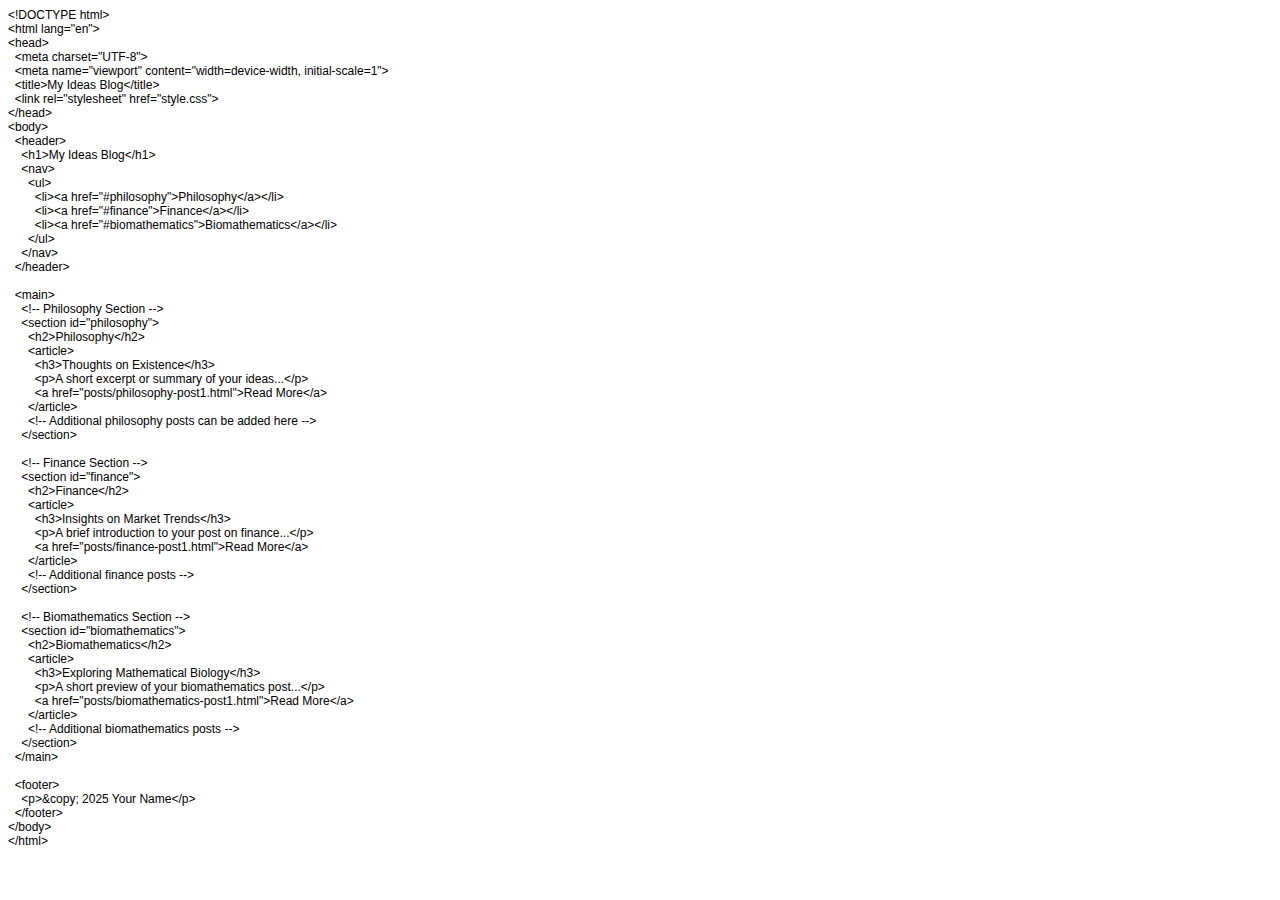
==== index.html @ 564587ac "Add files via upload" ====
<!DOCTYPE html PUBLIC "-//W3C//DTD HTML 4.01//EN" "http://www.w3.org/TR/html4/strict.dtd">
<html>
<head>
  <meta http-equiv="Content-Type" content="text/html; charset=utf-8">
  <meta http-equiv="Content-Style-Type" content="text/css">
  <title></title>
  <meta name="Generator" content="Cocoa HTML Writer">
  <meta name="CocoaVersion" content="2575.2">
  <style type="text/css">
    p.p1 {margin: 0.0px 0.0px 0.0px 0.0px; font: 12.0px Helvetica}
    p.p2 {margin: 0.0px 0.0px 0.0px 0.0px; font: 12.0px Helvetica; min-height: 14.0px}
  </style>
</head>
<body>
<p class="p1">&lt;!DOCTYPE html&gt;</p>
<p class="p1">&lt;html lang="en"&gt;</p>
<p class="p1">&lt;head&gt;</p>
<p class="p1"><span class="Apple-converted-space">  </span>&lt;meta charset="UTF-8"&gt;</p>
<p class="p1"><span class="Apple-converted-space">  </span>&lt;meta name="viewport" content="width=device-width, initial-scale=1"&gt;</p>
<p class="p1"><span class="Apple-converted-space">  </span>&lt;title&gt;My Ideas Blog&lt;/title&gt;</p>
<p class="p1"><span class="Apple-converted-space">  </span>&lt;link rel="stylesheet" href="style.css"&gt;</p>
<p class="p1">&lt;/head&gt;</p>
<p class="p1">&lt;body&gt;</p>
<p class="p1"><span class="Apple-converted-space">  </span>&lt;header&gt;</p>
<p class="p1"><span class="Apple-converted-space">    </span>&lt;h1&gt;My Ideas Blog&lt;/h1&gt;</p>
<p class="p1"><span class="Apple-converted-space">    </span>&lt;nav&gt;</p>
<p class="p1"><span class="Apple-converted-space">      </span>&lt;ul&gt;</p>
<p class="p1"><span class="Apple-converted-space">        </span>&lt;li&gt;&lt;a href="#philosophy"&gt;Philosophy&lt;/a&gt;&lt;/li&gt;</p>
<p class="p1"><span class="Apple-converted-space">        </span>&lt;li&gt;&lt;a href="#finance"&gt;Finance&lt;/a&gt;&lt;/li&gt;</p>
<p class="p1"><span class="Apple-converted-space">        </span>&lt;li&gt;&lt;a href="#biomathematics"&gt;Biomathematics&lt;/a&gt;&lt;/li&gt;</p>
<p class="p1"><span class="Apple-converted-space">      </span>&lt;/ul&gt;</p>
<p class="p1"><span class="Apple-converted-space">    </span>&lt;/nav&gt;</p>
<p class="p1"><span class="Apple-converted-space">  </span>&lt;/header&gt;</p>
<p class="p2"><br></p>
<p class="p1"><span class="Apple-converted-space">  </span>&lt;main&gt;</p>
<p class="p1"><span class="Apple-converted-space">    </span>&lt;!-- Philosophy Section --&gt;</p>
<p class="p1"><span class="Apple-converted-space">    </span>&lt;section id="philosophy"&gt;</p>
<p class="p1"><span class="Apple-converted-space">      </span>&lt;h2&gt;Philosophy&lt;/h2&gt;</p>
<p class="p1"><span class="Apple-converted-space">      </span>&lt;article&gt;</p>
<p class="p1"><span class="Apple-converted-space">        </span>&lt;h3&gt;Thoughts on Existence&lt;/h3&gt;</p>
<p class="p1"><span class="Apple-converted-space">        </span>&lt;p&gt;A short excerpt or summary of your ideas...&lt;/p&gt;</p>
<p class="p1"><span class="Apple-converted-space">        </span>&lt;a href="posts/philosophy-post1.html"&gt;Read More&lt;/a&gt;</p>
<p class="p1"><span class="Apple-converted-space">      </span>&lt;/article&gt;</p>
<p class="p1"><span class="Apple-converted-space">      </span>&lt;!-- Additional philosophy posts can be added here --&gt;</p>
<p class="p1"><span class="Apple-converted-space">    </span>&lt;/section&gt;</p>
<p class="p2"><br></p>
<p class="p1"><span class="Apple-converted-space">    </span>&lt;!-- Finance Section --&gt;</p>
<p class="p1"><span class="Apple-converted-space">    </span>&lt;section id="finance"&gt;</p>
<p class="p1"><span class="Apple-converted-space">      </span>&lt;h2&gt;Finance&lt;/h2&gt;</p>
<p class="p1"><span class="Apple-converted-space">      </span>&lt;article&gt;</p>
<p class="p1"><span class="Apple-converted-space">        </span>&lt;h3&gt;Insights on Market Trends&lt;/h3&gt;</p>
<p class="p1"><span class="Apple-converted-space">        </span>&lt;p&gt;A brief introduction to your post on finance...&lt;/p&gt;</p>
<p class="p1"><span class="Apple-converted-space">        </span>&lt;a href="posts/finance-post1.html"&gt;Read More&lt;/a&gt;</p>
<p class="p1"><span class="Apple-converted-space">      </span>&lt;/article&gt;</p>
<p class="p1"><span class="Apple-converted-space">      </span>&lt;!-- Additional finance posts --&gt;</p>
<p class="p1"><span class="Apple-converted-space">    </span>&lt;/section&gt;</p>
<p class="p2"><br></p>
<p class="p1"><span class="Apple-converted-space">    </span>&lt;!-- Biomathematics Section --&gt;</p>
<p class="p1"><span class="Apple-converted-space">    </span>&lt;section id="biomathematics"&gt;</p>
<p class="p1"><span class="Apple-converted-space">      </span>&lt;h2&gt;Biomathematics&lt;/h2&gt;</p>
<p class="p1"><span class="Apple-converted-space">      </span>&lt;article&gt;</p>
<p class="p1"><span class="Apple-converted-space">        </span>&lt;h3&gt;Exploring Mathematical Biology&lt;/h3&gt;</p>
<p class="p1"><span class="Apple-converted-space">        </span>&lt;p&gt;A short preview of your biomathematics post...&lt;/p&gt;</p>
<p class="p1"><span class="Apple-converted-space">        </span>&lt;a href="posts/biomathematics-post1.html"&gt;Read More&lt;/a&gt;</p>
<p class="p1"><span class="Apple-converted-space">      </span>&lt;/article&gt;</p>
<p class="p1"><span class="Apple-converted-space">      </span>&lt;!-- Additional biomathematics posts --&gt;</p>
<p class="p1"><span class="Apple-converted-space">    </span>&lt;/section&gt;</p>
<p class="p1"><span class="Apple-converted-space">  </span>&lt;/main&gt;</p>
<p class="p2"><br></p>
<p class="p1"><span class="Apple-converted-space">  </span>&lt;footer&gt;</p>
<p class="p1"><span class="Apple-converted-space">    </span>&lt;p&gt;&amp;copy; 2025 Your Name&lt;/p&gt;</p>
<p class="p1"><span class="Apple-converted-space">  </span>&lt;/footer&gt;</p>
<p class="p1">&lt;/body&gt;</p>
<p class="p1">&lt;/html&gt;</p>
</body>
</html>
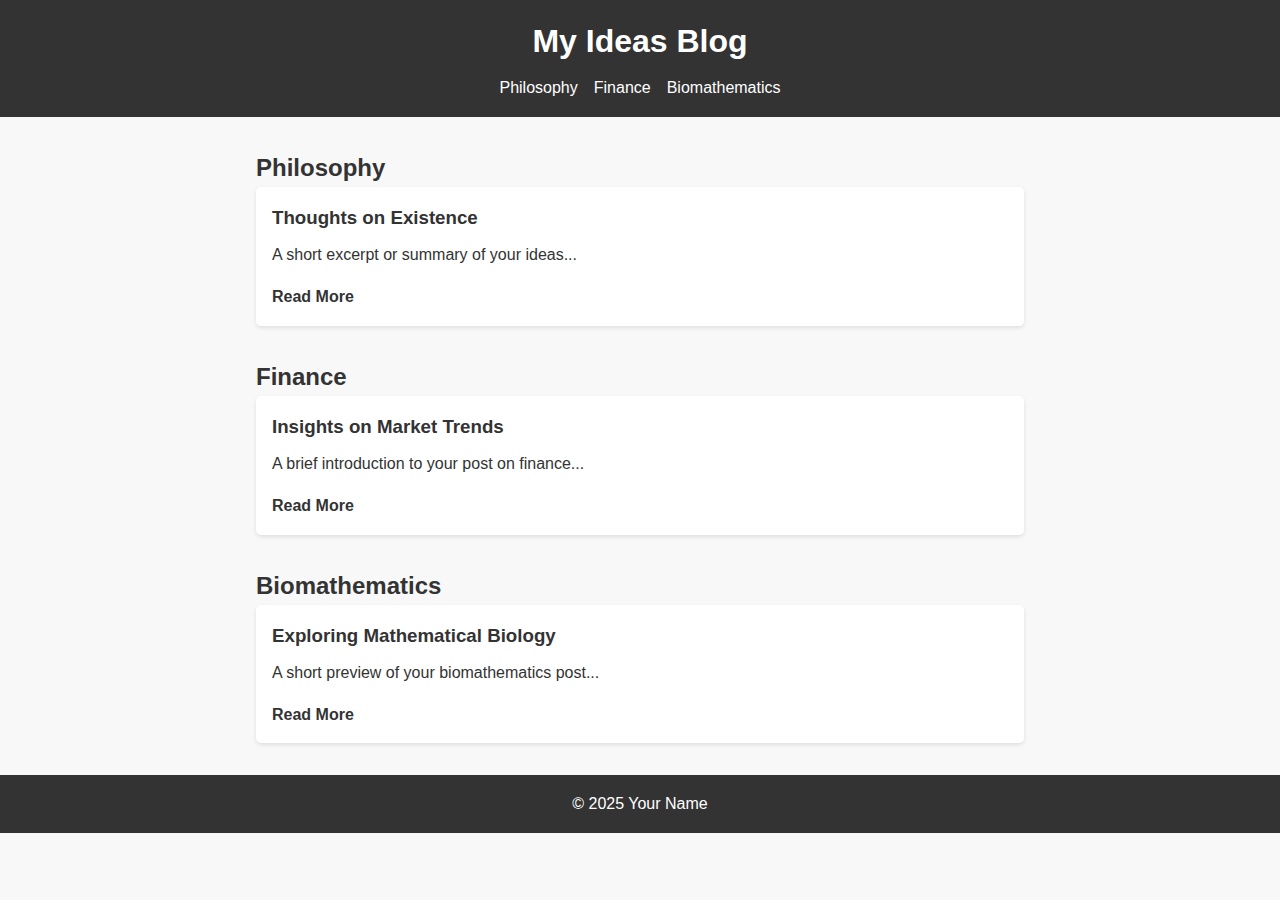
==== commit bada41cd: "Update index.html" ====
--- a/index.html
+++ b/index.html
@@ -1,76 +1,61 @@
-<!DOCTYPE html PUBLIC "-//W3C//DTD HTML 4.01//EN" "http://www.w3.org/TR/html4/strict.dtd">
-<html>
+<!DOCTYPE html>
+<html lang="en">
 <head>
-  <meta http-equiv="Content-Type" content="text/html; charset=utf-8">
-  <meta http-equiv="Content-Style-Type" content="text/css">
-  <title></title>
-  <meta name="Generator" content="Cocoa HTML Writer">
-  <meta name="CocoaVersion" content="2575.2">
-  <style type="text/css">
-    p.p1 {margin: 0.0px 0.0px 0.0px 0.0px; font: 12.0px Helvetica}
-    p.p2 {margin: 0.0px 0.0px 0.0px 0.0px; font: 12.0px Helvetica; min-height: 14.0px}
-  </style>
+  <meta charset="UTF-8">
+  <meta name="viewport" content="width=device-width, initial-scale=1">
+  <title>My Ideas Blog</title>
+  <link rel="stylesheet" href="style.css">
 </head>
 <body>
-<p class="p1">&lt;!DOCTYPE html&gt;</p>
-<p class="p1">&lt;html lang="en"&gt;</p>
-<p class="p1">&lt;head&gt;</p>
-<p class="p1"><span class="Apple-converted-space">  </span>&lt;meta charset="UTF-8"&gt;</p>
-<p class="p1"><span class="Apple-converted-space">  </span>&lt;meta name="viewport" content="width=device-width, initial-scale=1"&gt;</p>
-<p class="p1"><span class="Apple-converted-space">  </span>&lt;title&gt;My Ideas Blog&lt;/title&gt;</p>
-<p class="p1"><span class="Apple-converted-space">  </span>&lt;link rel="stylesheet" href="style.css"&gt;</p>
-<p class="p1">&lt;/head&gt;</p>
-<p class="p1">&lt;body&gt;</p>
-<p class="p1"><span class="Apple-converted-space">  </span>&lt;header&gt;</p>
-<p class="p1"><span class="Apple-converted-space">    </span>&lt;h1&gt;My Ideas Blog&lt;/h1&gt;</p>
-<p class="p1"><span class="Apple-converted-space">    </span>&lt;nav&gt;</p>
-<p class="p1"><span class="Apple-converted-space">      </span>&lt;ul&gt;</p>
-<p class="p1"><span class="Apple-converted-space">        </span>&lt;li&gt;&lt;a href="#philosophy"&gt;Philosophy&lt;/a&gt;&lt;/li&gt;</p>
-<p class="p1"><span class="Apple-converted-space">        </span>&lt;li&gt;&lt;a href="#finance"&gt;Finance&lt;/a&gt;&lt;/li&gt;</p>
-<p class="p1"><span class="Apple-converted-space">        </span>&lt;li&gt;&lt;a href="#biomathematics"&gt;Biomathematics&lt;/a&gt;&lt;/li&gt;</p>
-<p class="p1"><span class="Apple-converted-space">      </span>&lt;/ul&gt;</p>
-<p class="p1"><span class="Apple-converted-space">    </span>&lt;/nav&gt;</p>
-<p class="p1"><span class="Apple-converted-space">  </span>&lt;/header&gt;</p>
-<p class="p2"><br></p>
-<p class="p1"><span class="Apple-converted-space">  </span>&lt;main&gt;</p>
-<p class="p1"><span class="Apple-converted-space">    </span>&lt;!-- Philosophy Section --&gt;</p>
-<p class="p1"><span class="Apple-converted-space">    </span>&lt;section id="philosophy"&gt;</p>
-<p class="p1"><span class="Apple-converted-space">      </span>&lt;h2&gt;Philosophy&lt;/h2&gt;</p>
-<p class="p1"><span class="Apple-converted-space">      </span>&lt;article&gt;</p>
-<p class="p1"><span class="Apple-converted-space">        </span>&lt;h3&gt;Thoughts on Existence&lt;/h3&gt;</p>
-<p class="p1"><span class="Apple-converted-space">        </span>&lt;p&gt;A short excerpt or summary of your ideas...&lt;/p&gt;</p>
-<p class="p1"><span class="Apple-converted-space">        </span>&lt;a href="posts/philosophy-post1.html"&gt;Read More&lt;/a&gt;</p>
-<p class="p1"><span class="Apple-converted-space">      </span>&lt;/article&gt;</p>
-<p class="p1"><span class="Apple-converted-space">      </span>&lt;!-- Additional philosophy posts can be added here --&gt;</p>
-<p class="p1"><span class="Apple-converted-space">    </span>&lt;/section&gt;</p>
-<p class="p2"><br></p>
-<p class="p1"><span class="Apple-converted-space">    </span>&lt;!-- Finance Section --&gt;</p>
-<p class="p1"><span class="Apple-converted-space">    </span>&lt;section id="finance"&gt;</p>
-<p class="p1"><span class="Apple-converted-space">      </span>&lt;h2&gt;Finance&lt;/h2&gt;</p>
-<p class="p1"><span class="Apple-converted-space">      </span>&lt;article&gt;</p>
-<p class="p1"><span class="Apple-converted-space">        </span>&lt;h3&gt;Insights on Market Trends&lt;/h3&gt;</p>
-<p class="p1"><span class="Apple-converted-space">        </span>&lt;p&gt;A brief introduction to your post on finance...&lt;/p&gt;</p>
-<p class="p1"><span class="Apple-converted-space">        </span>&lt;a href="posts/finance-post1.html"&gt;Read More&lt;/a&gt;</p>
-<p class="p1"><span class="Apple-converted-space">      </span>&lt;/article&gt;</p>
-<p class="p1"><span class="Apple-converted-space">      </span>&lt;!-- Additional finance posts --&gt;</p>
-<p class="p1"><span class="Apple-converted-space">    </span>&lt;/section&gt;</p>
-<p class="p2"><br></p>
-<p class="p1"><span class="Apple-converted-space">    </span>&lt;!-- Biomathematics Section --&gt;</p>
-<p class="p1"><span class="Apple-converted-space">    </span>&lt;section id="biomathematics"&gt;</p>
-<p class="p1"><span class="Apple-converted-space">      </span>&lt;h2&gt;Biomathematics&lt;/h2&gt;</p>
-<p class="p1"><span class="Apple-converted-space">      </span>&lt;article&gt;</p>
-<p class="p1"><span class="Apple-converted-space">        </span>&lt;h3&gt;Exploring Mathematical Biology&lt;/h3&gt;</p>
-<p class="p1"><span class="Apple-converted-space">        </span>&lt;p&gt;A short preview of your biomathematics post...&lt;/p&gt;</p>
-<p class="p1"><span class="Apple-converted-space">        </span>&lt;a href="posts/biomathematics-post1.html"&gt;Read More&lt;/a&gt;</p>
-<p class="p1"><span class="Apple-converted-space">      </span>&lt;/article&gt;</p>
-<p class="p1"><span class="Apple-converted-space">      </span>&lt;!-- Additional biomathematics posts --&gt;</p>
-<p class="p1"><span class="Apple-converted-space">    </span>&lt;/section&gt;</p>
-<p class="p1"><span class="Apple-converted-space">  </span>&lt;/main&gt;</p>
-<p class="p2"><br></p>
-<p class="p1"><span class="Apple-converted-space">  </span>&lt;footer&gt;</p>
-<p class="p1"><span class="Apple-converted-space">    </span>&lt;p&gt;&amp;copy; 2025 Your Name&lt;/p&gt;</p>
-<p class="p1"><span class="Apple-converted-space">  </span>&lt;/footer&gt;</p>
-<p class="p1">&lt;/body&gt;</p>
-<p class="p1">&lt;/html&gt;</p>
+  <header>
+    <h1>My Ideas Blog</h1>
+    <nav>
+      <ul>
+        <li><a href="#philosophy">Philosophy</a></li>
+        <li><a href="#finance">Finance</a></li>
+        <li><a href="#biomathematics">Biomathematics</a></li>
+      </ul>
+    </nav>
+  </header>
+
+  <main>
+    <!-- Philosophy Section -->
+    <section id="philosophy">
+      <h2>Philosophy</h2>
+      <article>
+        <h3>Thoughts on Existence</h3>
+        <p>A short excerpt or summary of your ideas...</p>
+        <a href="posts/philosophy-post1.html">Read More</a>
+      </article>
+      <!-- Additional philosophy posts can be added here -->
+    </section>
+
+    <!-- Finance Section -->
+    <section id="finance">
+      <h2>Finance</h2>
+      <article>
+        <h3>Insights on Market Trends</h3>
+        <p>A brief introduction to your post on finance...</p>
+        <a href="posts/finance-post1.html">Read More</a>
+      </article>
+      <!-- Additional finance posts -->
+    </section>
+
+    <!-- Biomathematics Section -->
+    <section id="biomathematics">
+      <h2>Biomathematics</h2>
+      <article>
+        <h3>Exploring Mathematical Biology</h3>
+        <p>A short preview of your biomathematics post...</p>
+        <a href="posts/biomathematics-post1.html">Read More</a>
+      </article>
+      <!-- Additional biomathematics posts -->
+    </section>
+  </main>
+
+  <footer>
+    <p>&copy; 2025 Your Name</p>
+  </footer>
 </body>
 </html>
+
--- a/style.css
+++ b/style.css
@@ -0,0 +1,77 @@
+/* Basic Reset */
+* {
+  margin: 0;
+  padding: 0;
+  box-sizing: border-box;
+}
+
+/* Body styling */
+body {
+  font-family: Arial, sans-serif;
+  background-color: #f8f8f8;
+  color: #333;
+  line-height: 1.6;
+}
+
+/* Header and Navigation */
+header {
+  background-color: #333;
+  color: #fff;
+  padding: 1em;
+  text-align: center;
+}
+
+header nav ul {
+  list-style: none;
+  display: flex;
+  justify-content: center;
+  gap: 1em;
+  margin-top: 0.5em;
+}
+
+header nav ul li a {
+  color: #fff;
+  text-decoration: none;
+}
+
+/* Main content area */
+main {
+  max-width: 800px;
+  margin: 2em auto;
+  padding: 0 1em;
+}
+
+section {
+  margin-bottom: 2em;
+}
+
+article {
+  background-color: #fff;
+  padding: 1em;
+  margin-bottom: 1em;
+  border-radius: 5px;
+  box-shadow: 0 2px 4px rgba(0,0,0,0.1);
+}
+
+article h3 {
+  margin-bottom: 0.5em;
+}
+
+article p {
+  margin-bottom: 1em;
+}
+
+article a {
+  color: #333;
+  text-decoration: none;
+  font-weight: bold;
+}
+
+/* Footer styling */
+footer {
+  background-color: #333;
+  color: #fff;
+  text-align: center;
+  padding: 1em;
+  margin-top: 2em;
+}
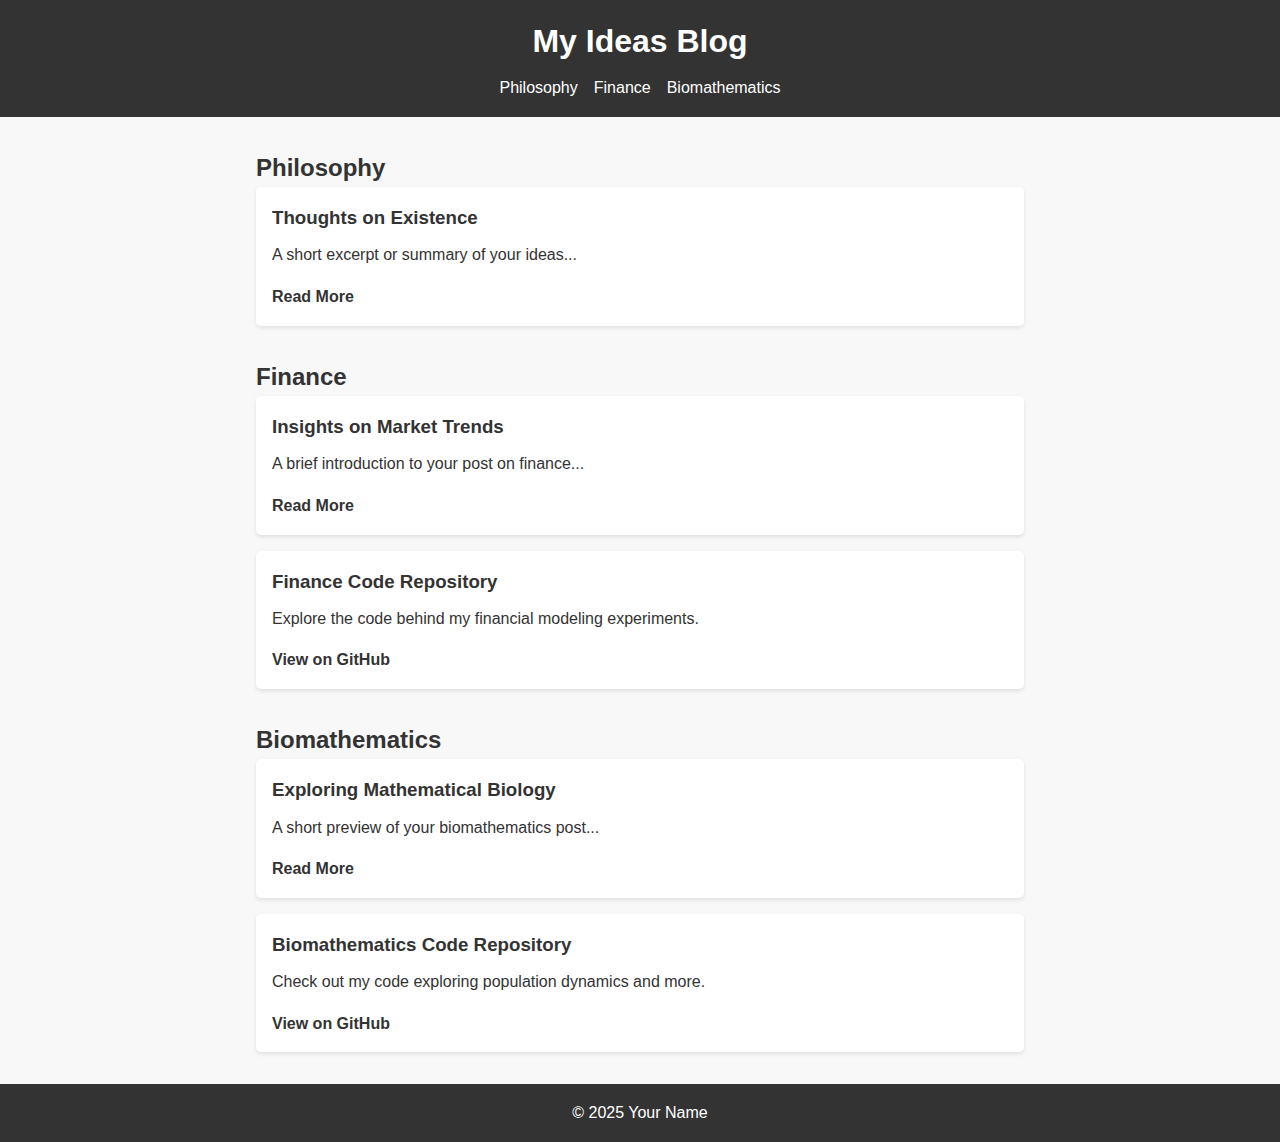
==== commit 5282843e: "Update index.html" ====
--- a/index.html
+++ b/index.html
@@ -1,10 +1,10 @@
 <!DOCTYPE html>
 <html lang="en">
 <head>
-  <meta charset="UTF-8">
-  <meta name="viewport" content="width=device-width, initial-scale=1">
+  <meta charset="UTF-8" />
+  <meta name="viewport" content="width=device-width, initial-scale=1" />
   <title>My Ideas Blog</title>
-  <link rel="stylesheet" href="style.css">
+  <link rel="stylesheet" href="style.css" />
 </head>
 <body>
   <header>
@@ -38,7 +38,13 @@
         <p>A brief introduction to your post on finance...</p>
         <a href="posts/finance-post1.html">Read More</a>
       </article>
-      <!-- Additional finance posts -->
+      <!-- Code reference for Finance -->
+      <article>
+        <h3>Finance Code Repository</h3>
+        <p>Explore the code behind my financial modeling experiments.</p>
+        <!-- Replace this link with your actual GitHub repo -->
+        <a href="https://github.com/YourUsername/finance-code" target="_blank">View on GitHub</a>
+      </article>
     </section>
 
     <!-- Biomathematics Section -->
@@ -49,7 +55,13 @@
         <p>A short preview of your biomathematics post...</p>
         <a href="posts/biomathematics-post1.html">Read More</a>
       </article>
-      <!-- Additional biomathematics posts -->
+      <!-- Code reference for Biomathematics -->
+      <article>
+        <h3>Biomathematics Code Repository</h3>
+        <p>Check out my code exploring population dynamics and more.</p>
+        <!-- Replace this link with your actual GitHub repo -->
+        <a href="https://github.com/YourUsername/biomathematics-code" target="_blank">View on GitHub</a>
+      </article>
     </section>
   </main>
 
@@ -59,3 +71,4 @@
 </body>
 </html>
 
+
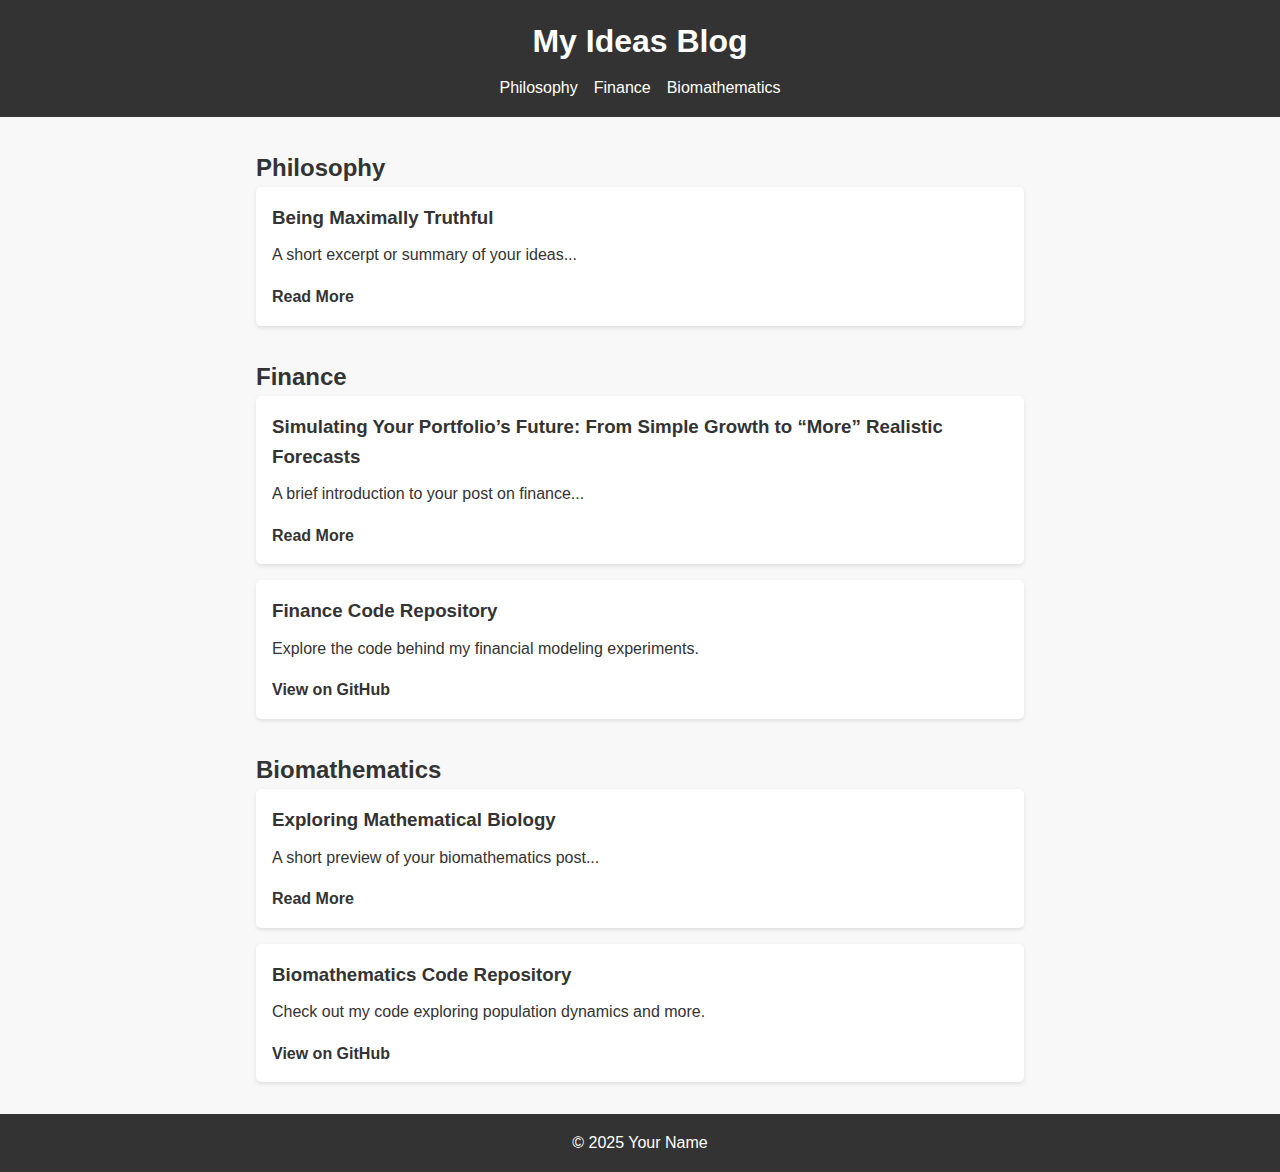
==== commit 7b0e42c8: "Update index.html" ====
--- a/index.html
+++ b/index.html
@@ -23,7 +23,7 @@
     <section id="philosophy">
       <h2>Philosophy</h2>
       <article>
-        <h3>Thoughts on Existence</h3>
+        <h3>Being Maximally Truthful</h3>
         <p>A short excerpt or summary of your ideas...</p>
         <a href="posts/philosophy-post1.html">Read More</a>
       </article>
@@ -34,7 +34,7 @@
     <section id="finance">
       <h2>Finance</h2>
       <article>
-        <h3>Insights on Market Trends</h3>
+        <h3>Simulating Your Portfolio’s Future: From Simple Growth to “More” Realistic Forecasts</h3>
         <p>A brief introduction to your post on finance...</p>
         <a href="posts/finance-post1.html">Read More</a>
       </article>
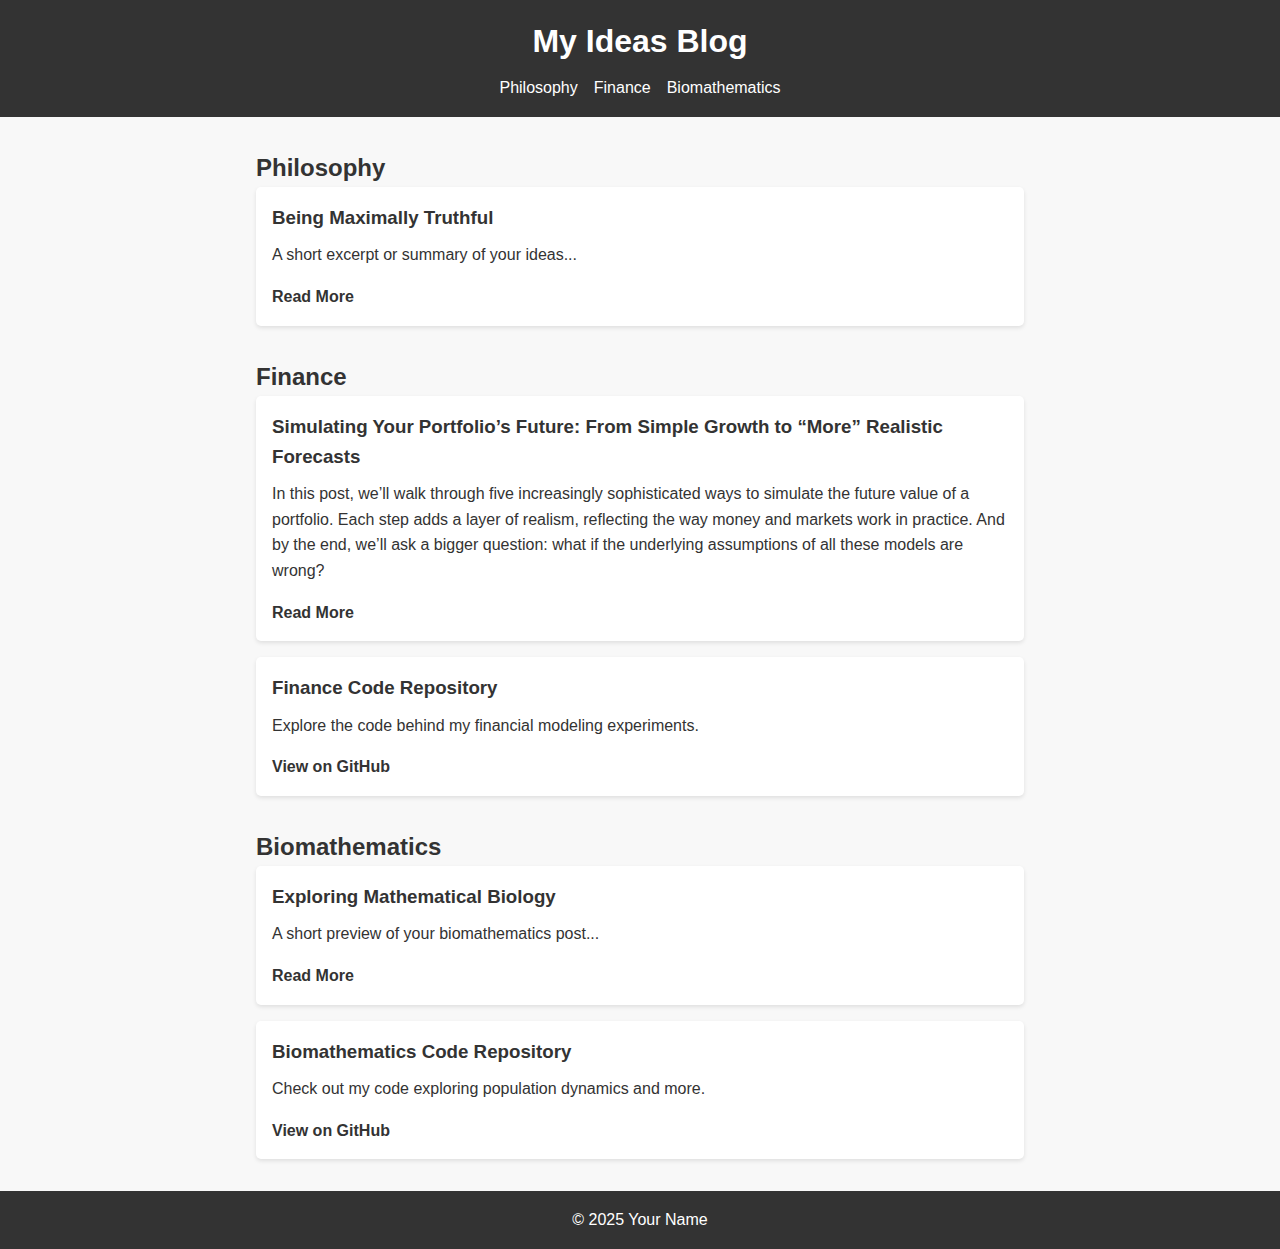
==== commit 4e32a18f: "Update index.html" ====
--- a/index.html
+++ b/index.html
@@ -35,7 +35,7 @@
       <h2>Finance</h2>
       <article>
         <h3>Simulating Your Portfolio’s Future: From Simple Growth to “More” Realistic Forecasts</h3>
-        <p>A brief introduction to your post on finance...</p>
+        <p>In this post, we’ll walk through five increasingly sophisticated ways to simulate the future value of a portfolio. Each step adds a layer of realism, reflecting the way money and markets work in practice. And by the end, we’ll ask a bigger question: what if the underlying assumptions of all these models are wrong?</p>
         <a href="posts/finance-post1.html">Read More</a>
       </article>
       <!-- Code reference for Finance -->
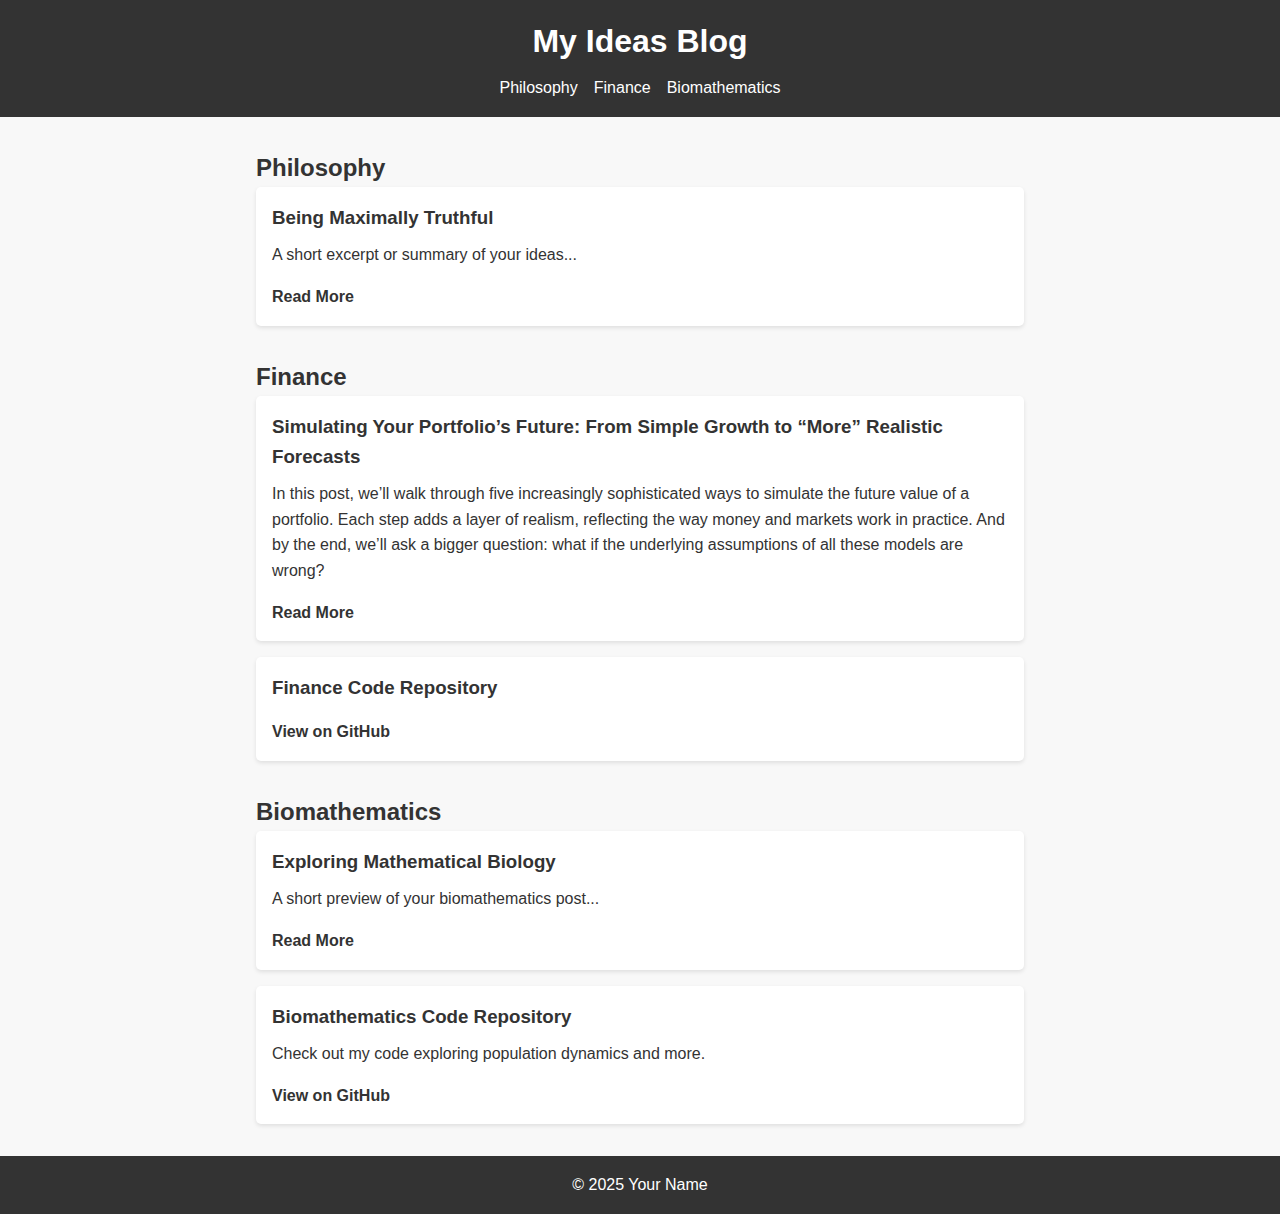
==== commit 32fb7edc: "Update index.html" ====
--- a/index.html
+++ b/index.html
@@ -41,7 +41,7 @@
       <!-- Code reference for Finance -->
       <article>
         <h3>Finance Code Repository</h3>
-        <p>Explore the code behind my financial modeling experiments.</p>
+        <p></p>
         <!-- Replace this link with your actual GitHub repo -->
         <a href="https://github.com/YourUsername/finance-code" target="_blank">View on GitHub</a>
       </article>
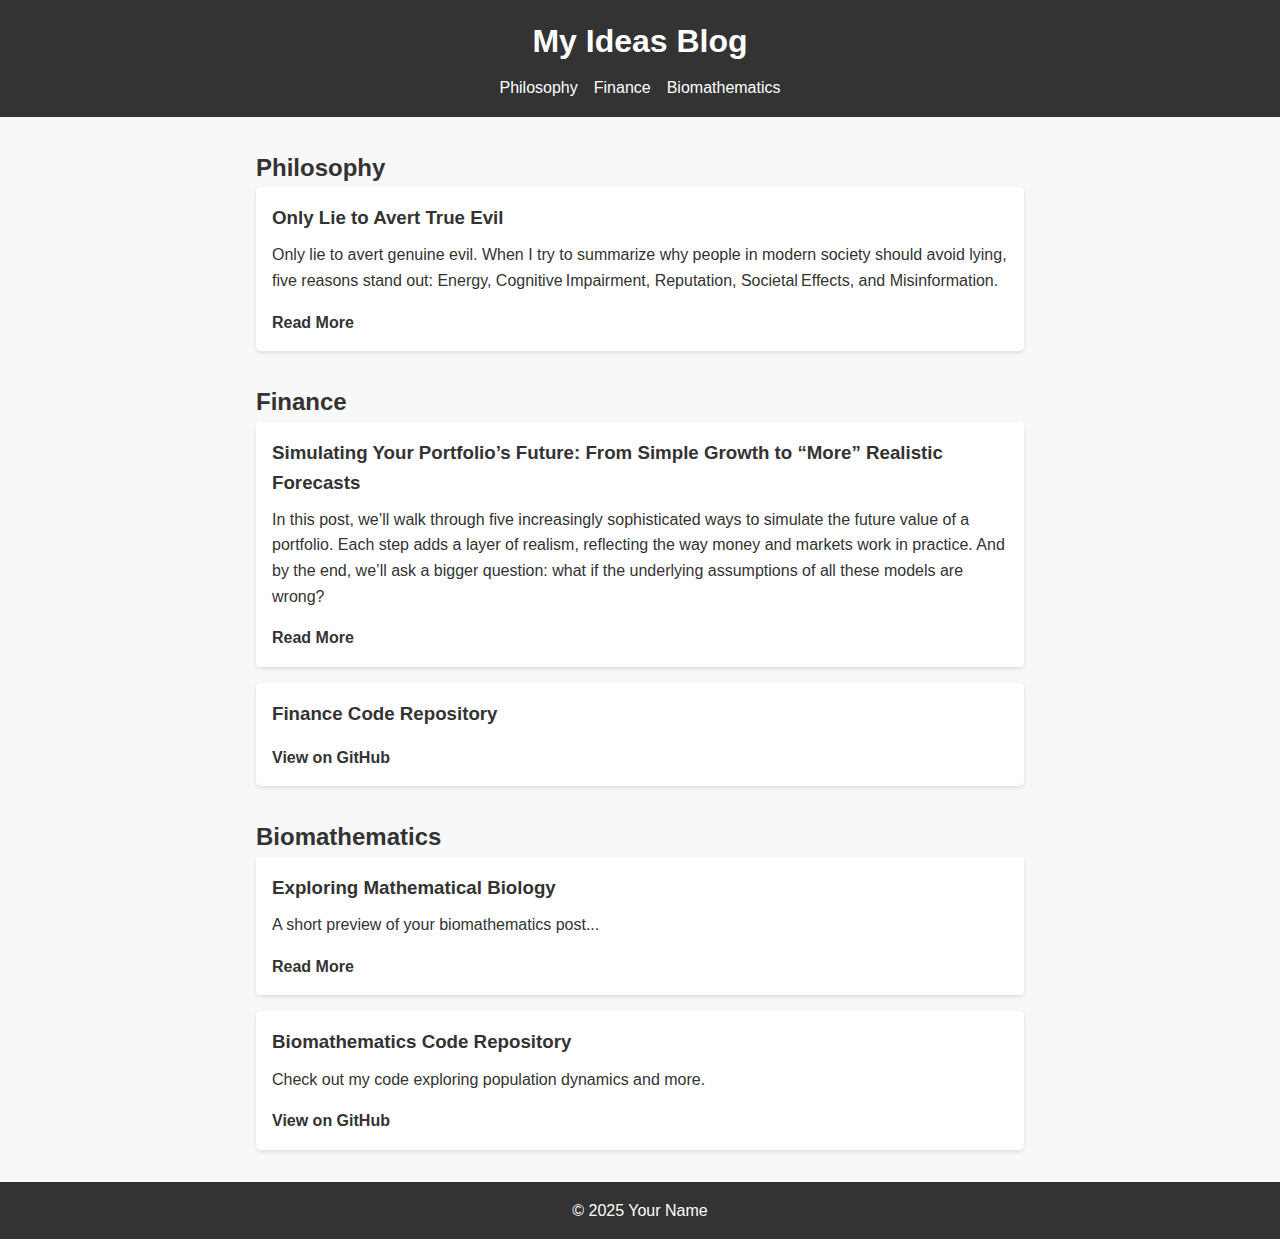
==== commit abb44eab: "Update index.html" ====
--- a/index.html
+++ b/index.html
@@ -23,8 +23,8 @@
     <section id="philosophy">
       <h2>Philosophy</h2>
       <article>
-        <h3>Being Maximally Truthful</h3>
-        <p>A short excerpt or summary of your ideas...</p>
+        <h3>Only Lie to Avert True Evil</h3>
+        <p>Only lie to avert genuine evil. When I try to summarize why people in modern society should avoid lying, five reasons stand out: Energy, Cognitive Impairment, Reputation, Societal Effects, and Misinformation.</p>
         <a href="posts/philosophy-post1.html">Read More</a>
       </article>
       <!-- Additional philosophy posts can be added here -->
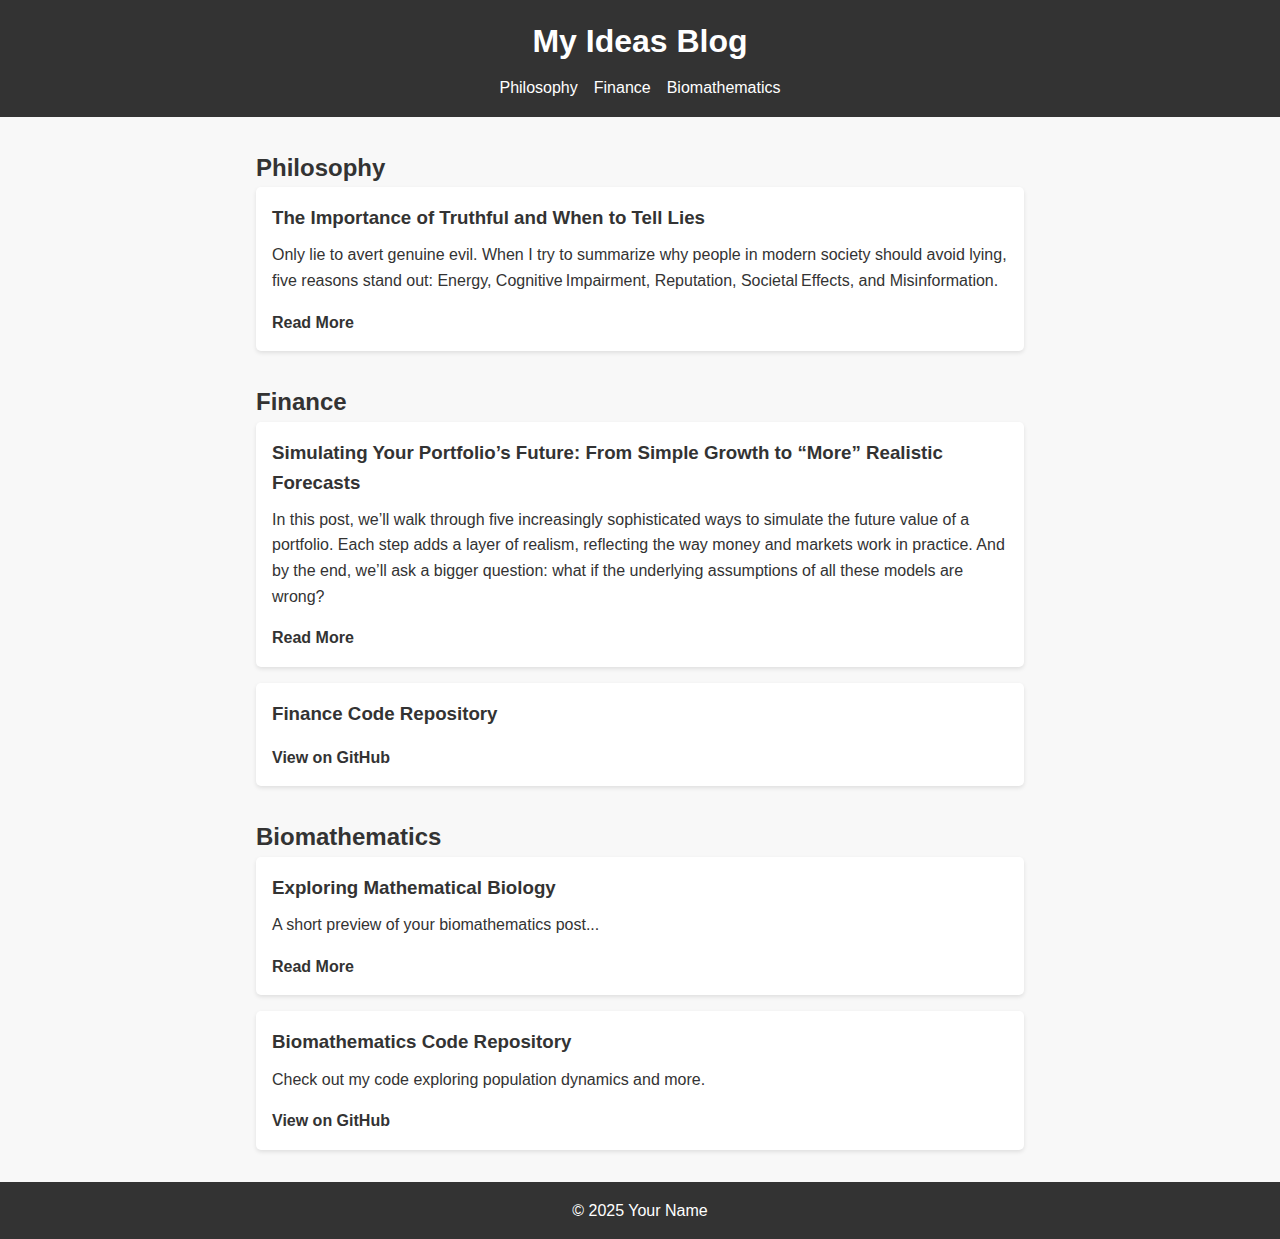
==== commit 7eb43f57: "Update index.html" ====
--- a/index.html
+++ b/index.html
@@ -23,7 +23,7 @@
     <section id="philosophy">
       <h2>Philosophy</h2>
       <article>
-        <h3>Only Lie to Avert True Evil</h3>
+        <h3> The Importance of Truthful and When to Tell Lies </h3>
         <p>Only lie to avert genuine evil. When I try to summarize why people in modern society should avoid lying, five reasons stand out: Energy, Cognitive Impairment, Reputation, Societal Effects, and Misinformation.</p>
         <a href="posts/philosophy-post1.html">Read More</a>
       </article>
